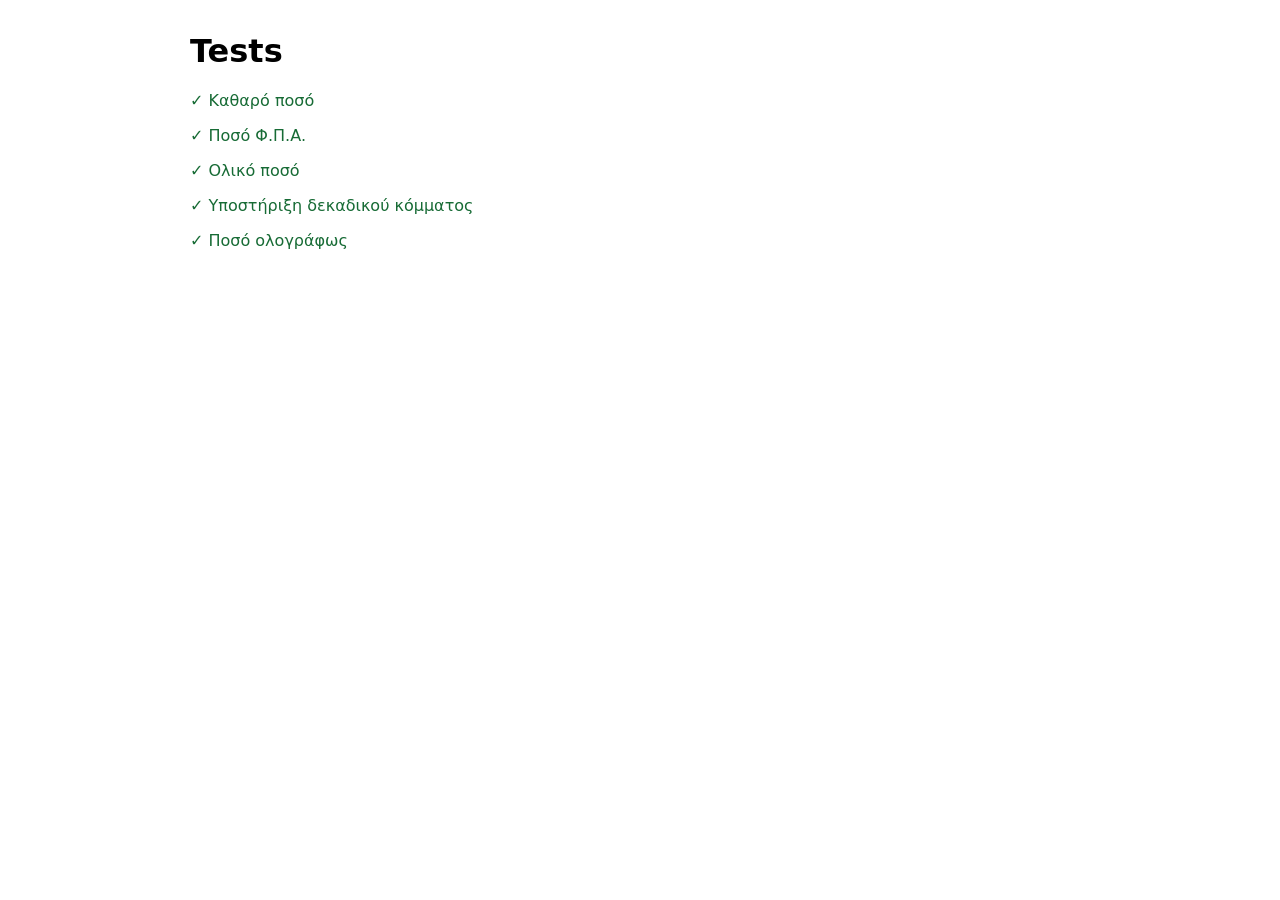
==== tests/index.html @ 78e301d7 "feat: create initial Form 25 automation MVP" ====
<!doctype html>
<html lang="el">
<head>
  <meta charset="utf-8">
  <meta name="viewport" content="width=device-width, initial-scale=1">
  <title>E‑Treasury Form 25 Tests</title>
  <style>
    body { font-family: system-ui, sans-serif; max-width: 900px; margin: 2rem auto; padding: 0 1rem; }
    .pass { color: #176b35; }
    .fail { color: #a32323; }
  </style>
</head>
<body>
  <h1>Tests</h1>
  <div id="results"></div>
  <script type="module" src="calculations.test.js"></script>
</body>
</html>
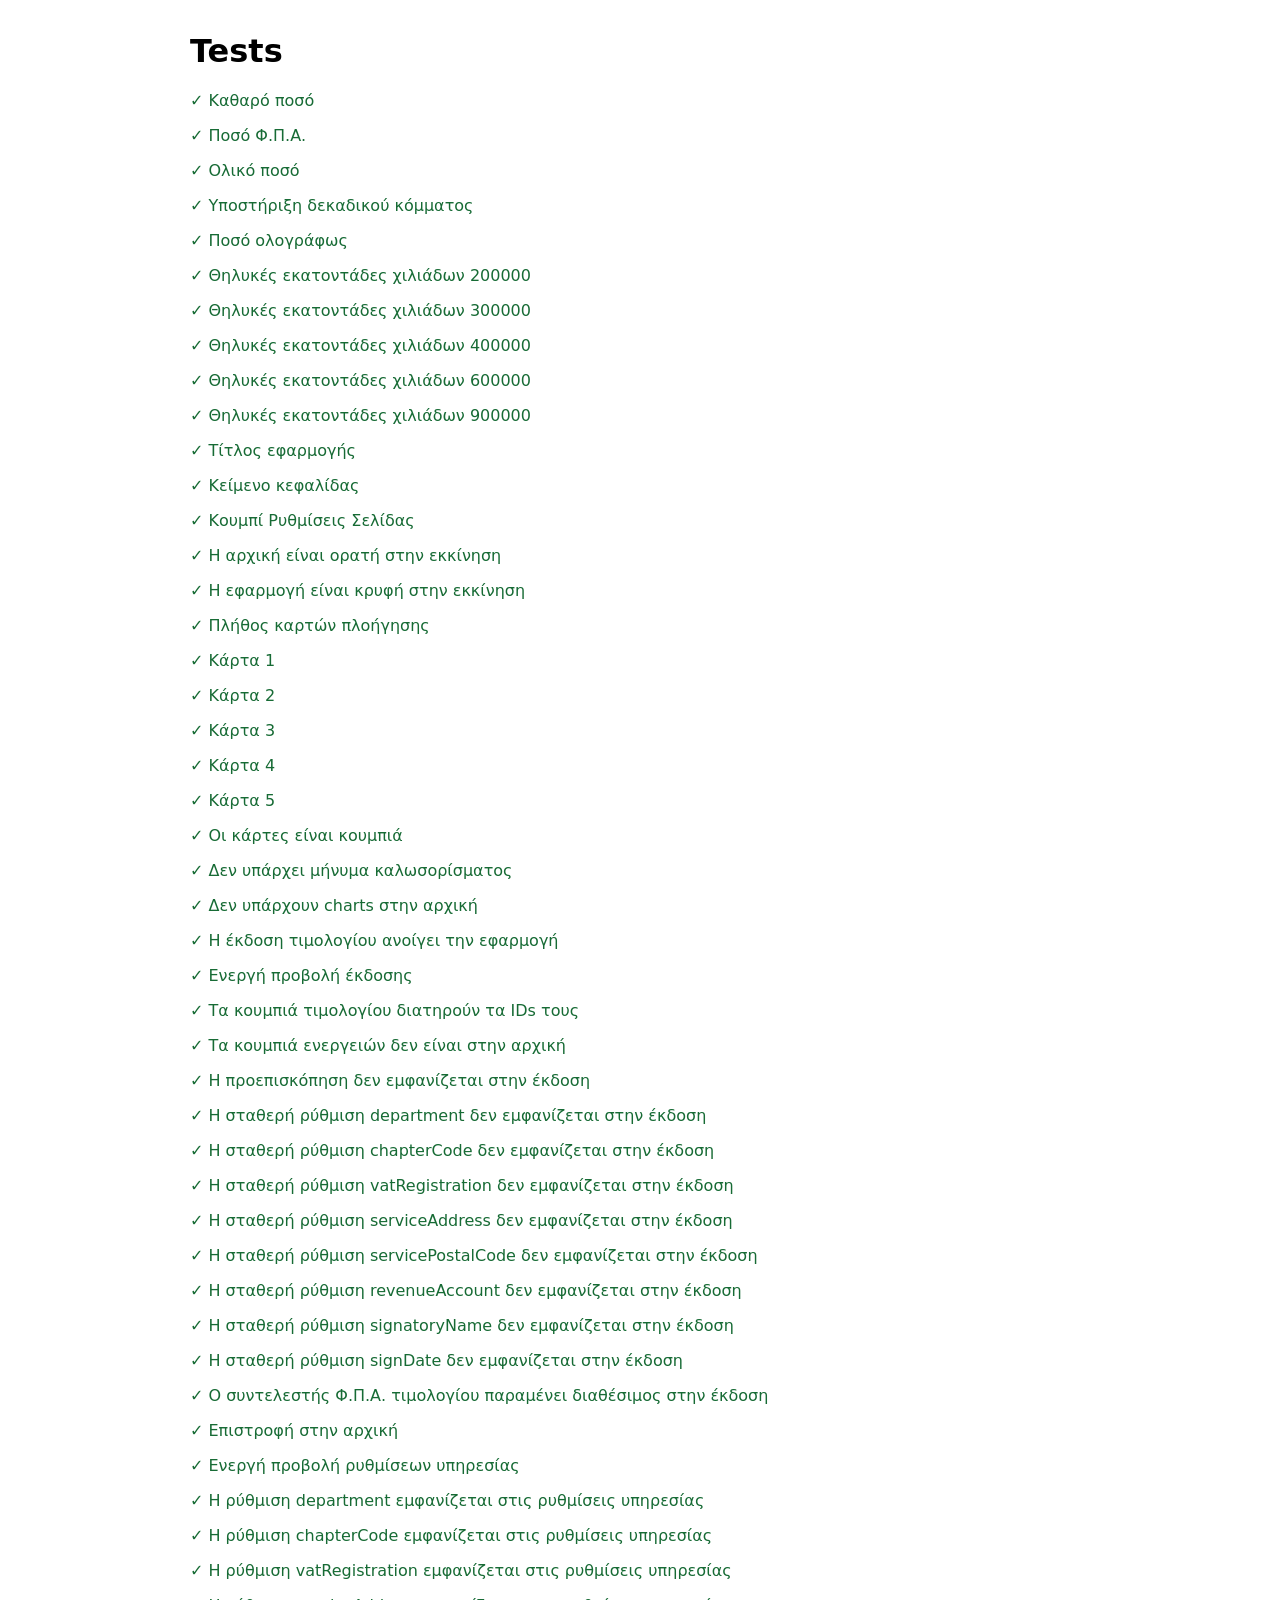
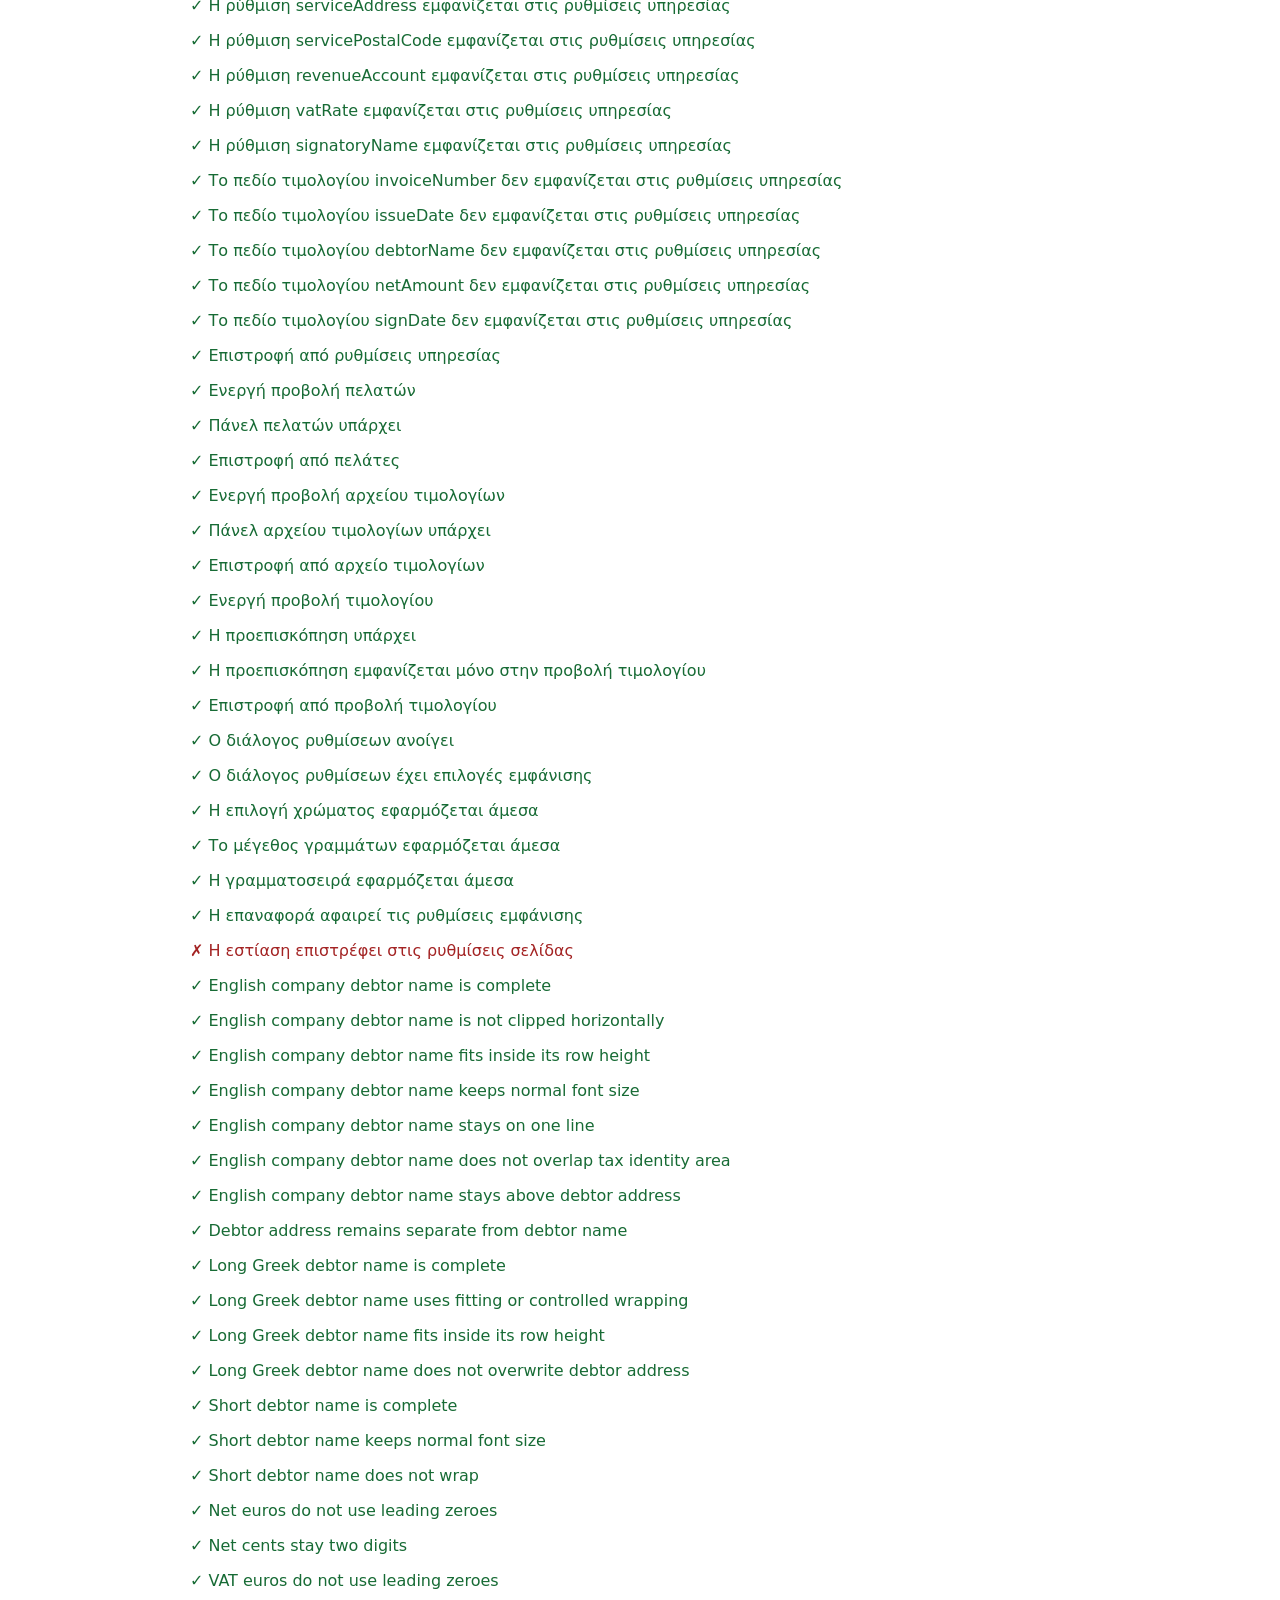
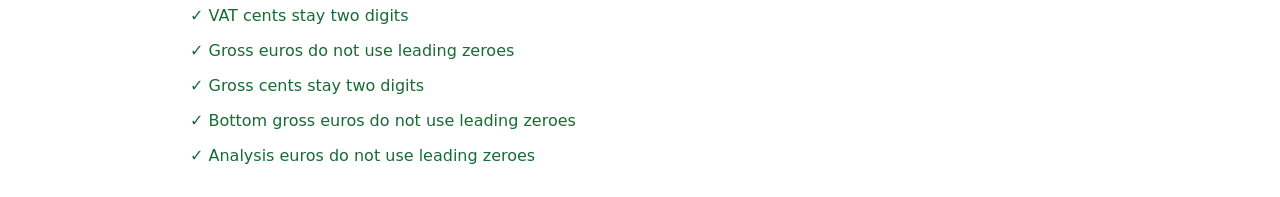
==== commit 27b6a97d: "feat: add navigation shell and improve invoice preview - add landing page with five navigation cards" ====
--- a/tests/index.html
+++ b/tests/index.html
@@ -14,5 +14,7 @@
   <h1>Tests</h1>
   <div id="results"></div>
   <script type="module" src="calculations.test.js"></script>
+  <script type="module" src="navigation-shell.test.js"></script>
+  <script type="module" src="official-text-fitting.test.js"></script>
 </body>
 </html>
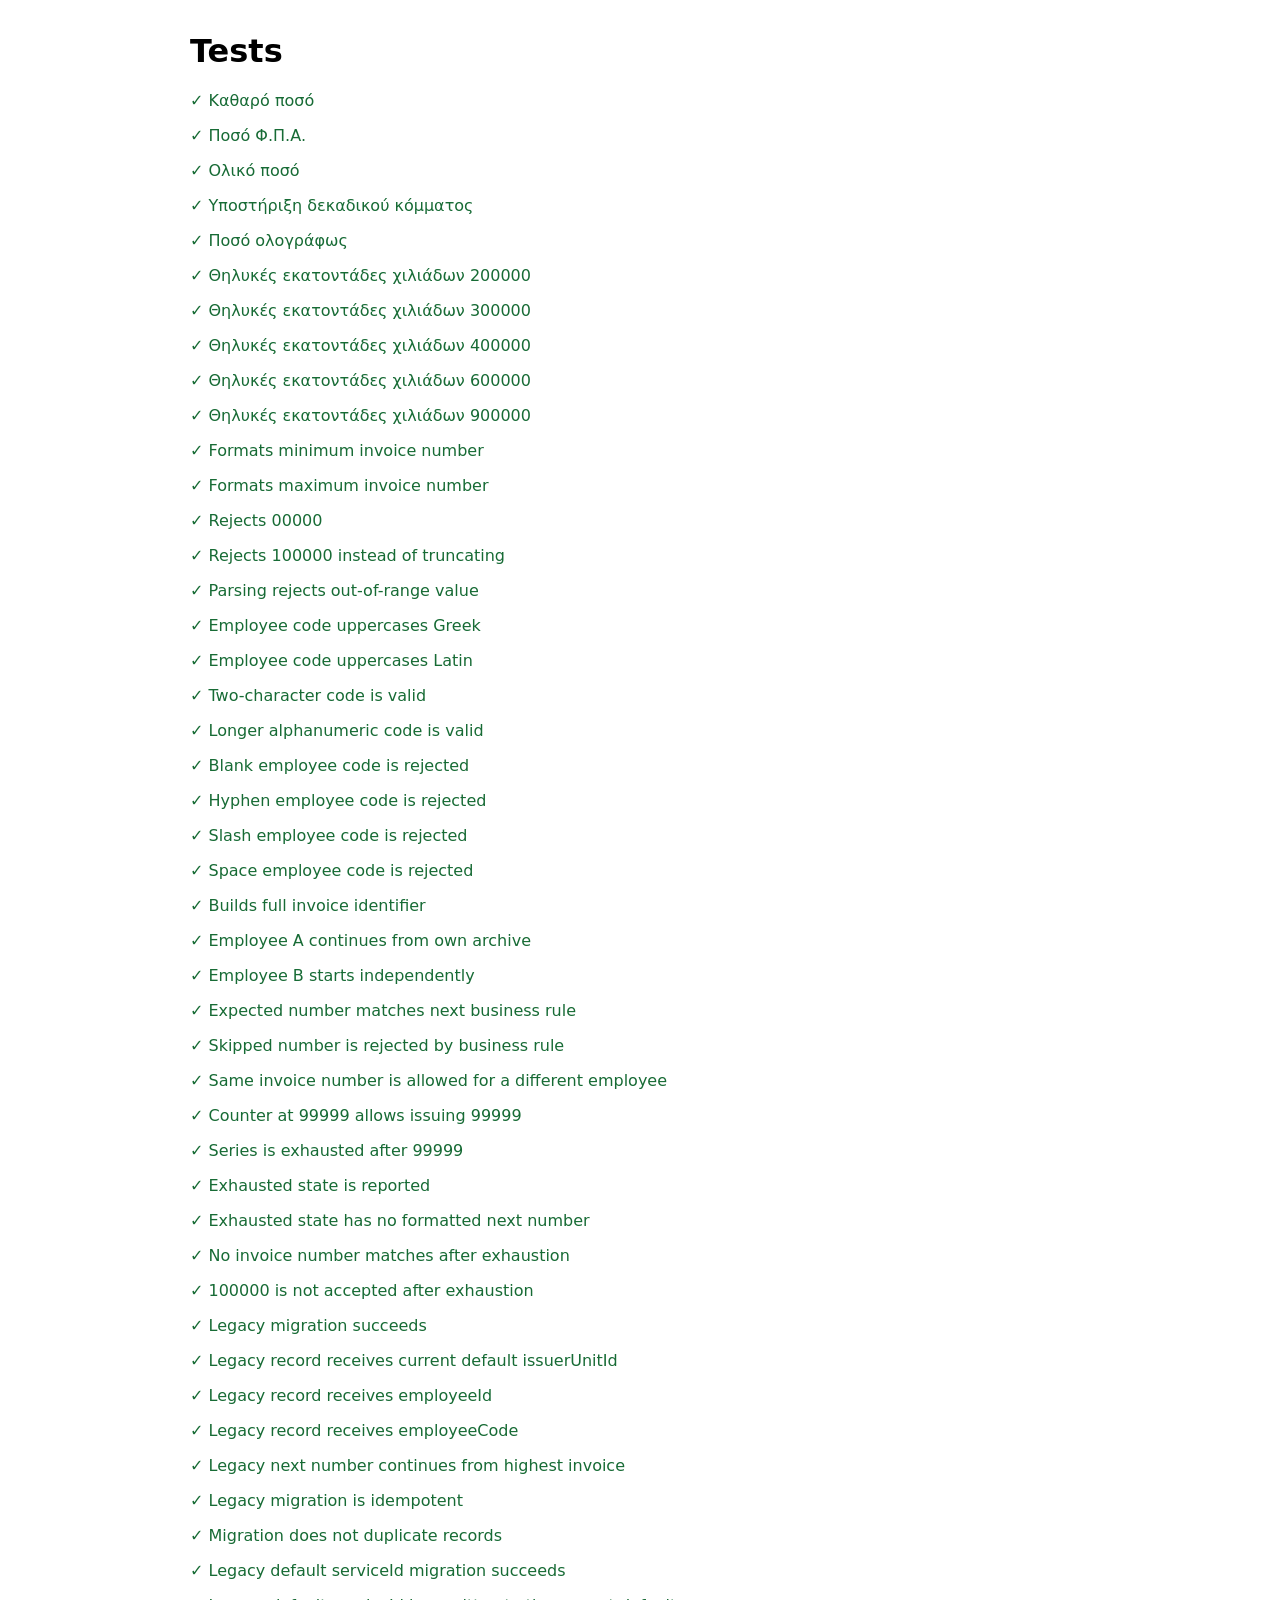
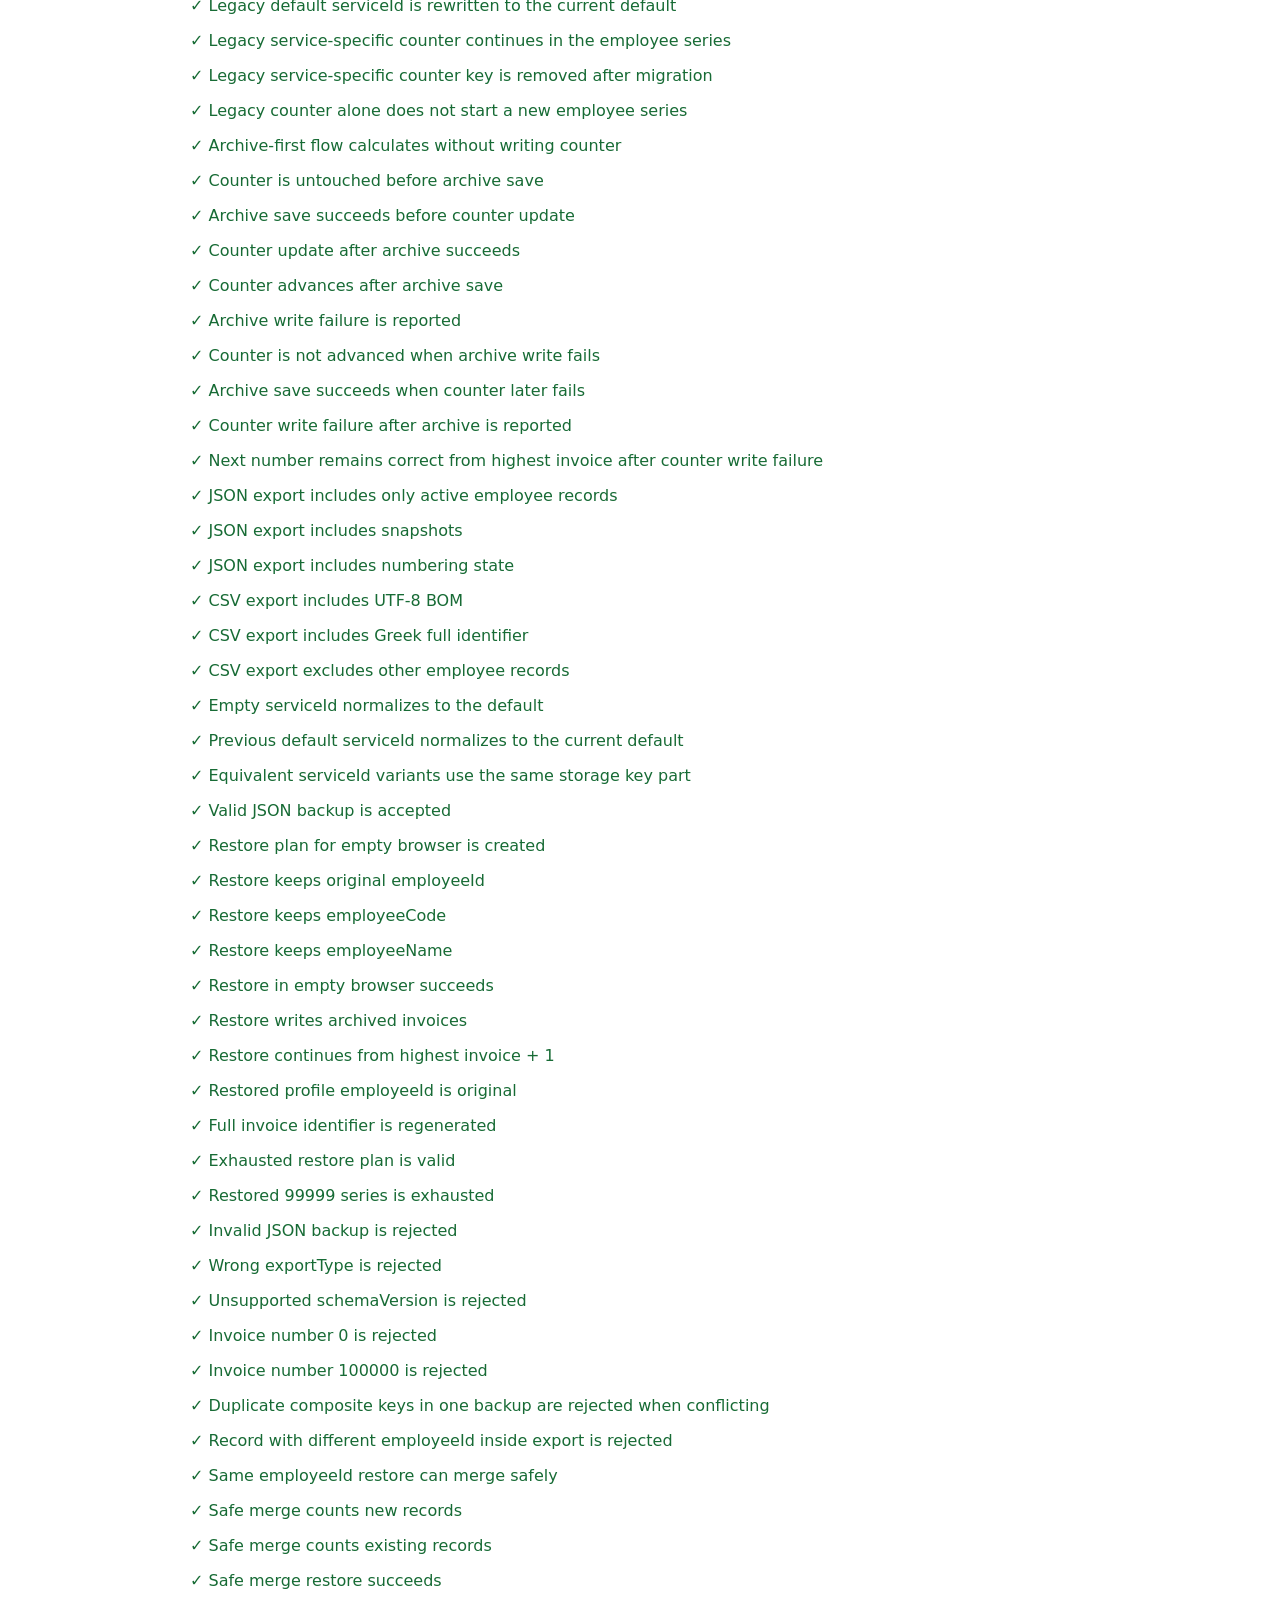
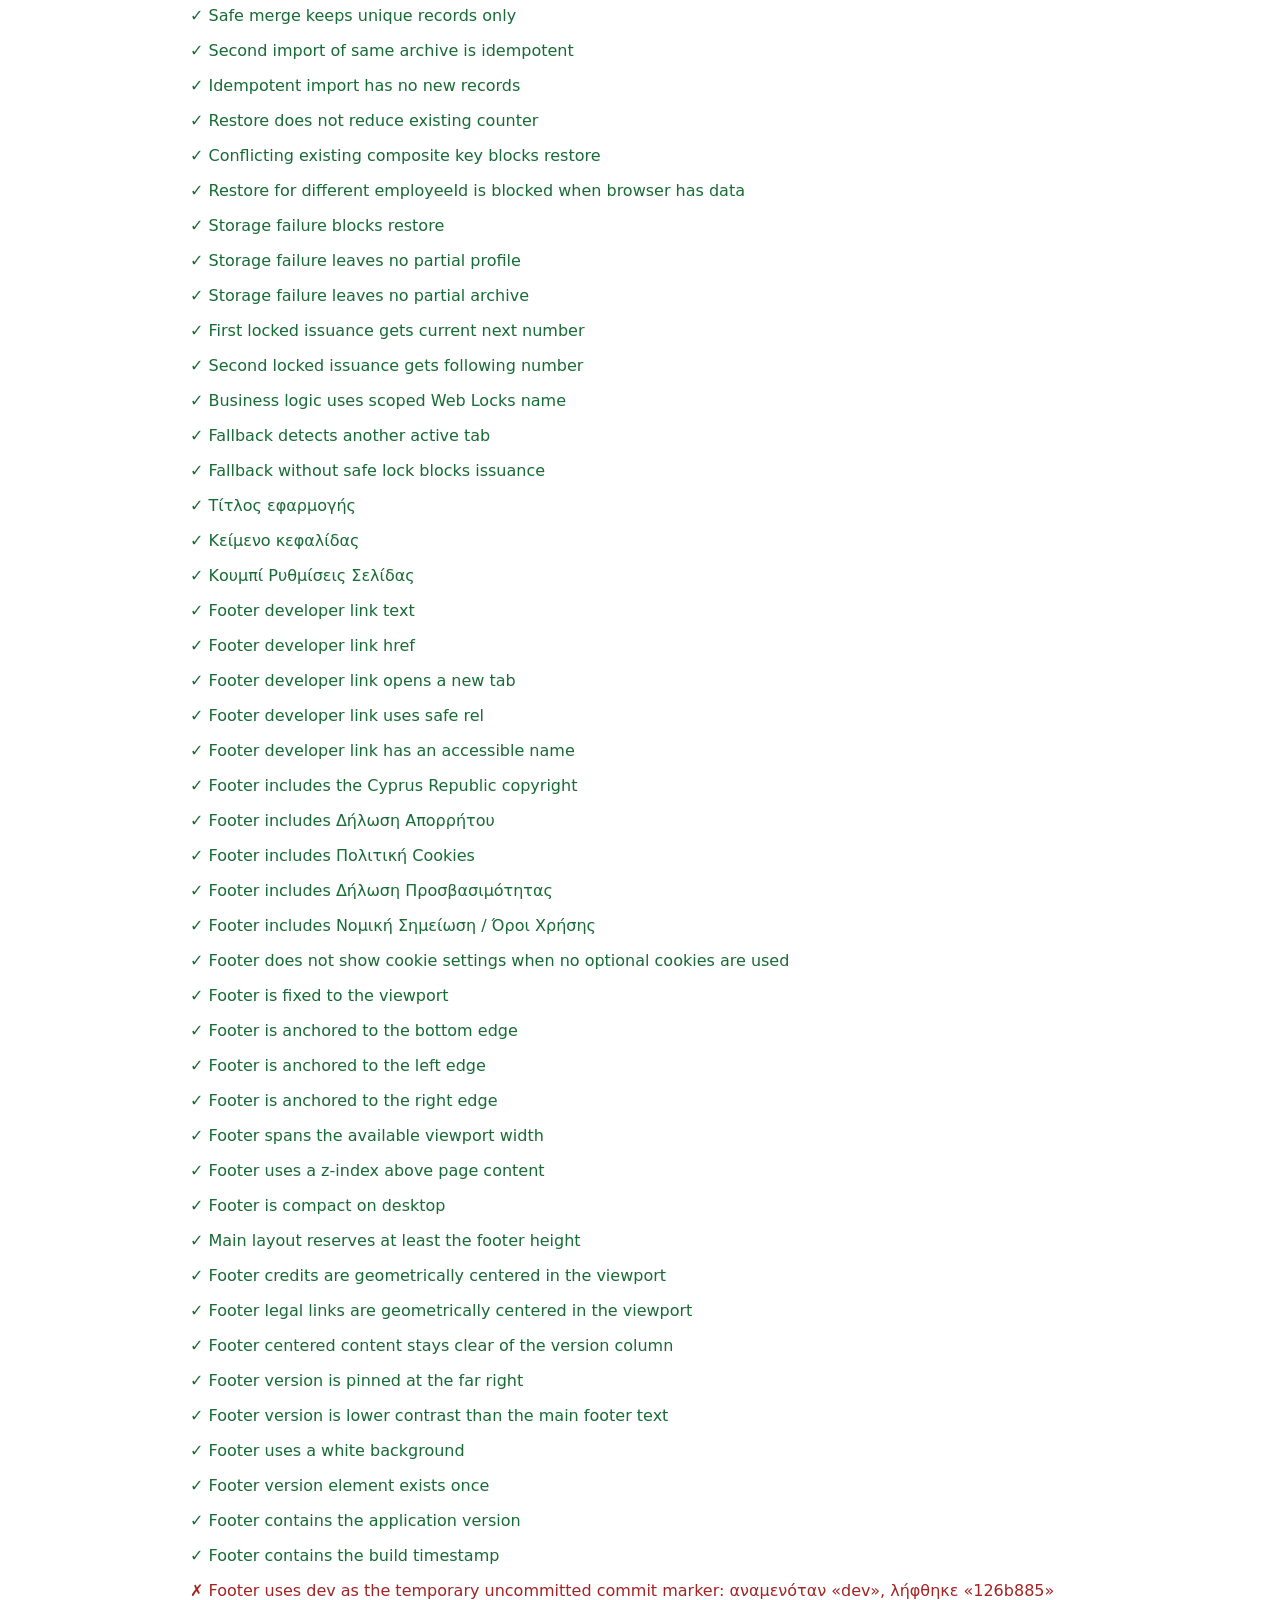
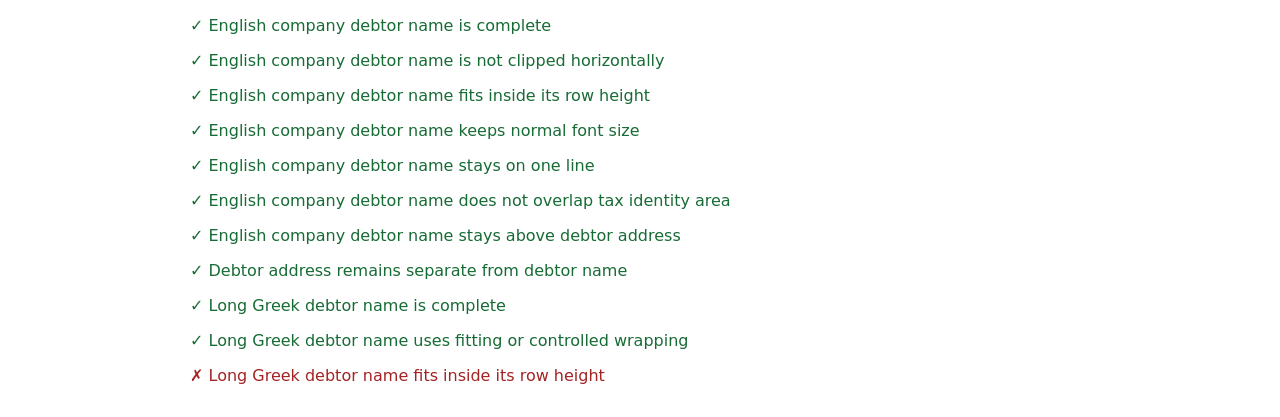
==== commit c339658f: "Add employee invoice numbering and VAT Add archive backup/restore, tab locking, VAT fields, and rela" ====
--- a/tests/index.html
+++ b/tests/index.html
@@ -14,6 +14,7 @@
   <h1>Tests</h1>
   <div id="results"></div>
   <script type="module" src="calculations.test.js"></script>
+  <script type="module" src="invoice-numbering.test.js"></script>
   <script type="module" src="navigation-shell.test.js"></script>
   <script type="module" src="official-text-fitting.test.js"></script>
 </body>
